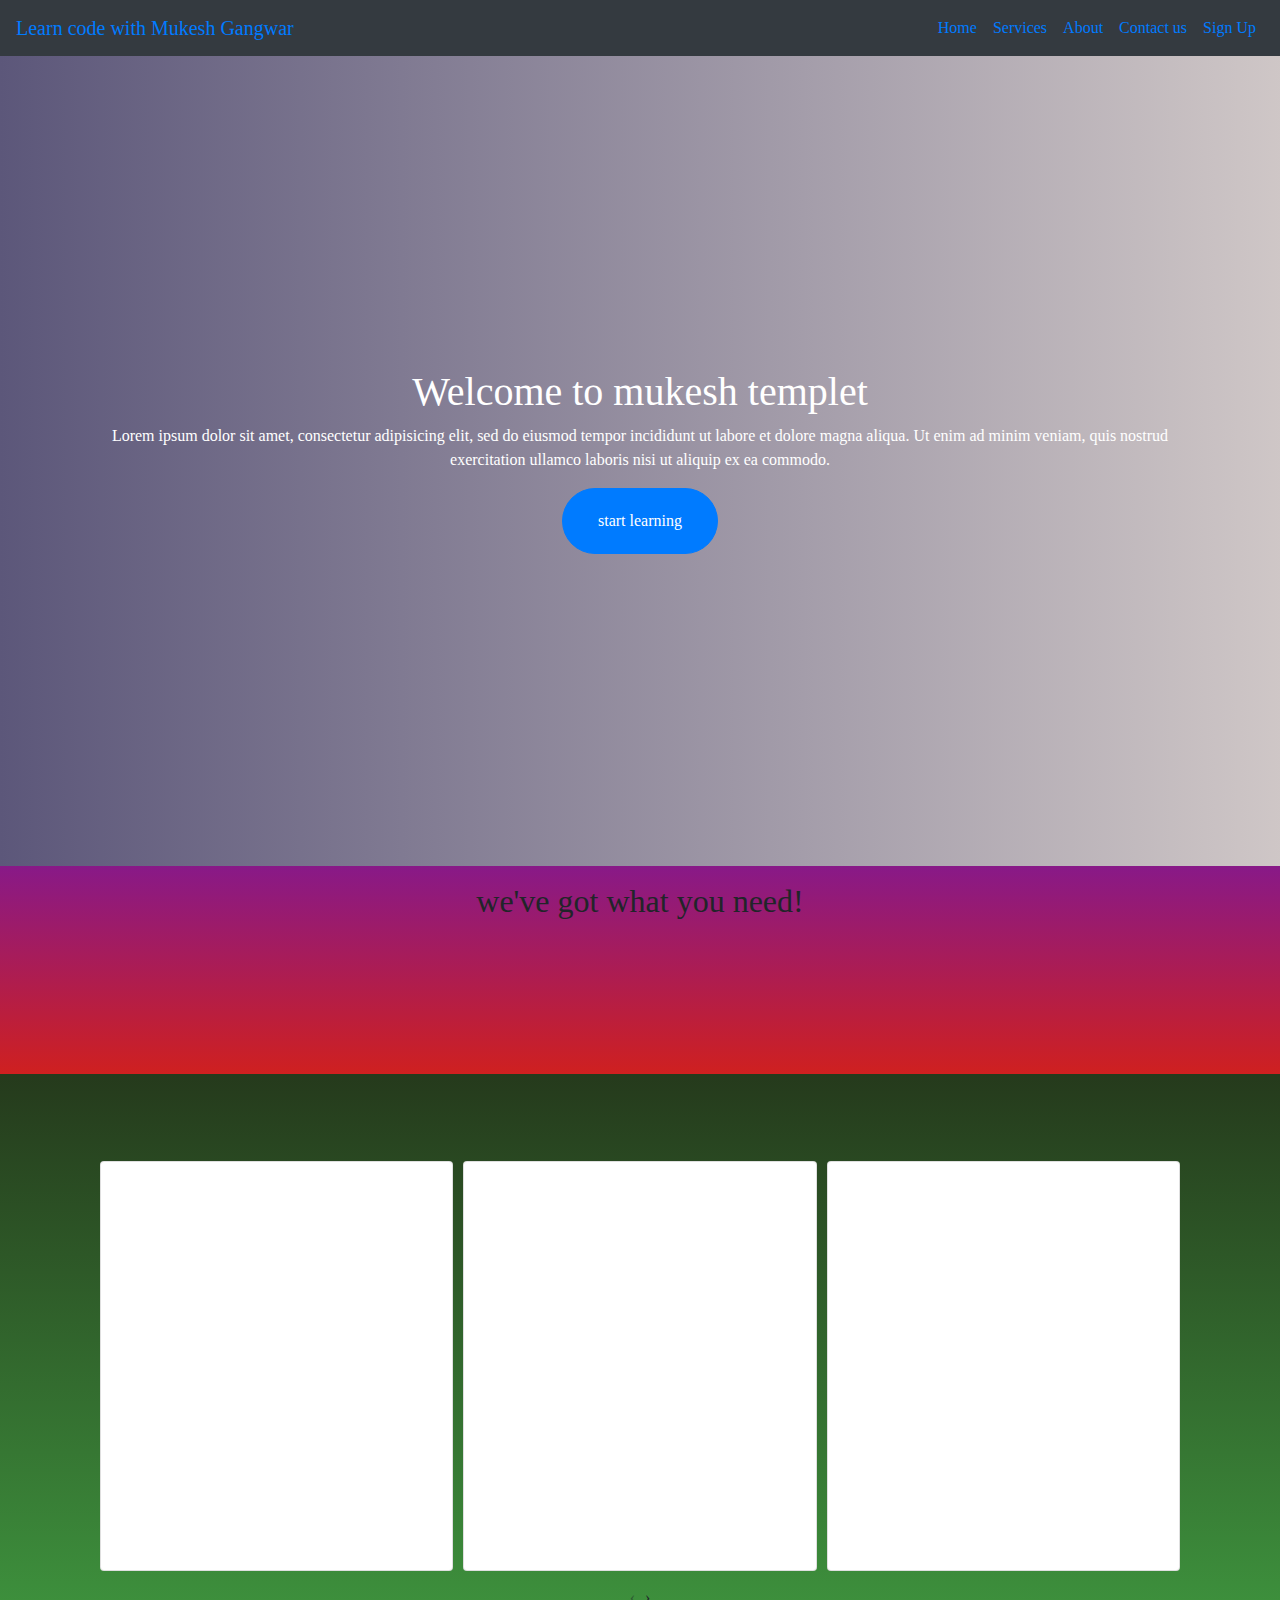
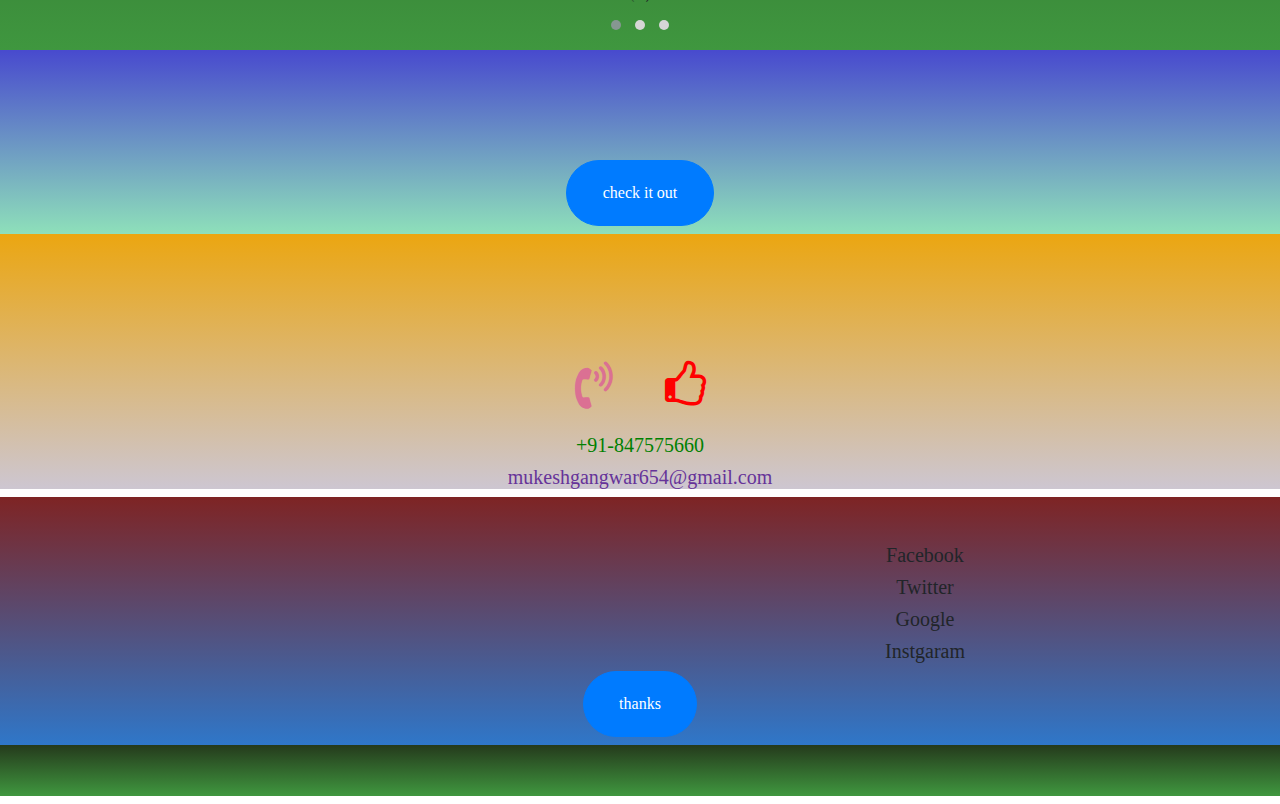
==== index.html @ 5f953b6f "first version of website" ====
<!doctype html>
<html lang="en">
  <head>
    <!-- Required meta tags -->
    <meta charset="utf-8">
    <meta name="viewport" content="width=device-width, initial-scale=1, shrink-to-fit=no">

    <!-- Bootstrap CSS -->
    <link rel="stylesheet" href="https://cdnjs.cloudflare.com/ajax/libs/font-awesome/4.7.0/css/font-awesome.min.css">
    <link rel="stylesheet" href="https://stackpath.bootstrapcdn.com/bootstrap/4.5.2/css/bootstrap.min.css" integrity="sha384-JcKb8q3iqJ61gNV9KGb8thSsNjpSL0n8PARn9HuZOnIxN0hoP+VmmDGMN5t9UJ0Z" crossorigin="anonymous">
    <link rel="stylesheet" href="css/owl.carousel.min.css">
    <link rel="stylesheet" href="css/owl.theme.default.css">
    <link
    rel="stylesheet"
    href="https://cdnjs.cloudflare.com/ajax/libs/animate.css/4.1.1/animate.min.css"
  />
    <title>Welcome To mukesh Site</title>


    <link rel="stylesheet" type="text/css" href="css/style.css">
  </head>
  <body>

    
    <nav class="navbar navbar-expand-lg navbar-primary bg-dark">
  <a class="navbar-brand" href="#">Learn code with Mukesh Gangwar</a>
  <button class="navbar-toggler" type="button" data-toggle="collapse" data-target="#navbarSupportedContent" aria-controls="navbarSupportedContent" aria-expanded="false" aria-label="Toggle navigation">
    <span class="navbar-toggler-icon"></span>
  </button>

  <div class="collapse navbar-collapse" id="navbarSupportedContent">
    <ul class="navbar-nav ml-auto menus">
      <li class="nav-item active">
        <a class="nav-link" href="#home_sec">Home <span class="sr-only">(current)</span></a>
      </li>
      <li class="nav-item active">
        <a class="nav-link" href="#service_sec">Services</a>
      </li>
       <li class="nav-item active">
        <a class="nav-link" href="#about_sec">About</a>
      </li>
      
     
      <li class="nav-item active">
        <a class="nav-link" href="#cont_sec">Contact us</a>
      </li>

      <li class="nav-item active">
        <a class="nav-link" href="signup.html">Sign Up</a>
      
    </ul>
  </div>
</nav>



<!--header section -->

<header class="header" id="home_sec">
  <div class="container h-100">
    <div class="row h-100 align-items-center">
      <div class="col-md-12 text-center">
        <h1 class="animate__animated animate__backInDown wow">Welcome to mukesh templet</h1>
        <p class="animate__animated animate__rubberBand wow" data-wow-delay="700ms">Lorem ipsum dolor sit amet, consectetur adipisicing elit, sed do eiusmod
        tempor incididunt ut labore et dolore magna aliqua. Ut enim ad minim veniam,
        quis nostrud exercitation ullamco laboris nisi ut aliquip ex ea commodo.
        </p>
        <button class="btn btn-primary animate__animated animate__bounceInUp wow">start learning</button>
      </div>
    </div>
  </div>
  </header>
<!--messsage section-->
  <section class="message py-3">
    <div class="container text-center">
      <h2 class="animate__animated animate__backInDown wow" >we've got what you need!</h2>
      <p class="animate__animated animate__rubberBand wow" data-wow-delay="700ms">Lorem ipsum dolor sit amet, consectetur adipisicing elit, sed do eiusmod
        tempor incididunt ut labore et dolore magna aliqua. Ut enim ad minim veniam,
        quis nostrud exercitation ullamco laboris nisi ut aliquip ex ea commodo.
        </p>
        <button class="btn btn-primary animate__animated animate__bounceInUp wow">check it out</button>
    </div>
  </section>

  <!-- Serviceses section-->
  <section class="service py-2" id="service_sec">
    <div class="container text-center">
      <h2 class="text-center py-3 animate__animated animate__backInDown wow">About our Services</h3>
      <div class="container text-center">
          <div class="owl-carousel owl-theme">
              <div>
                  <div class="card">
                      <div class="card-body">
                          <img src="img/pic.jpg" alt="mukesh pic"
                          class="img-fluid rounded-circle mx-auto animate__animated animate__zoomIn wow" style="max-width: 200px;">
                        <h3  class="animate__animated animate__zoomIn wow">mukesh kumar gangwar</h3>
                        <p  class="animate__animated animate__zoomIn wow">Lorem ipsum dolor, sit amet 
                            consectetur adipisicing elit.
                             Deleniti minima, 
                            eligendi voluptatem cumque 
                            veritatis nulla.</p>
                      <div class="container">
                          <button class="btn btn-primary animate__animated animate__bounceInUp wow">
                          know more
                          </button>
                      </div>
                      </div>
                    </div>
                 
              </div>
              <div>
  
                <div class="card">
                  <div class="card-body">
                      <img src="img/pic.jpg" alt="mukesh pic"
                      class="img-fluid rounded-circle mx-auto animate__animated animate__zoomIn wow" style="max-width: 200px;">
                    <h3  class="animate__animated animate__zoomIn wow">mukesh kumar gangwar</h3>
                    <p  class="animate__animated animate__zoomIn wow" >Lorem ipsum dolor, sit amet 
                        consectetur adipisicing elit.
                         Deleniti minima, 
                        eligendi voluptatem cumque 
                        veritatis nulla.</p>
                  <div class="container">
                      <button class="btn btn-primary animate__animated animate__bounceInUp wow">
                      know more
                      </button>
                  </div>
                  </div>
                </div>
              </div>
  
              <div>
                <div class="card">
                  <div class="card-body">
                      <img src="img/pic.jpg" alt="mukesh pic"
                      class="img-fluid rounded-circle mx-auto animate__animated animate__zoomIn wow" style="max-width: 200px;">
                    <h3  class="animate__animated animate__zoomIn wow">mukesh kumar gangwar</h3>
                    <p  class="animate__animated animate__zoomIn wow">Lorem ipsum dolor, sit amet 
                        consectetur adipisicing elit.
                         Deleniti minima, 
                        eligendi voluptatem cumque 
                        veritatis nulla.</p>
                  <div class="container">
                      <button class="btn btn-primary animate__animated animate__bounceInUp wow">
                      know more
                      </button>
                  </div>
                  </div>
                </div>
              </div>
  
              <div>
                <div class="card">
                  <div class="card-body">
                     <img src="img/pic.jpg" alt="mukesh pic"
                      class="img-fluid rounded-circle mx-auto animate__animated animate__zoomIn wow"  style="max-width: 200px;">
                    <h3  class="animate__animated animate__zoomIn wow">mukesh kumar gangwar</h3>
                    <p  class="animate__animated animate__zoomIn wow">Lorem ipsum dolor, sit amet 
                        consectetur adipisicing elit.
                         Deleniti minima, 
                        eligendi voluptatem cumque 
                        veritatis nulla.</p>
                  <div class="container">
                      <button class="btn btn-primary animate__animated animate__bounceInUp wow">
                      know more
                      </button>
                  </div>
                  </div>
                </div>
  
  
              </div>
  
  
              <div>
                <div class="card">
                  <div class="card-body">
                      <img src="img/pic.jpg" alt="mukesh pic"
                      class="img-fluid rounded-circle mx-auto animate__animated animate__zoomIn wow" style="max-width: 200px;">
                    <h3 class="animate__animated animate__zoomIn wow">mukesh kumar gangwar</h3>
                    <p class="animate__animated animate__zoomIn wow">Lorem ipsum dolor, sit amet 
                        consectetur adipisicing elit.
                         Deleniti minima, 
                        eligendi voluptatem cumque 
                        veritatis nulla.</p>
                  <div class="container">
                      <button class="btn btn-primary animate__animated animate__bounceInUp wow">
                      know more
                      </button>
                  </div>
                  </div>
                </div>
              </div>
  
  
              <div>
                <div class="card">
                  <div class="card-body">
                      <img src="img/pic.jpg" alt="mukesh pic"
                      class="img-fluid rounded-circle mx-auto animate__animated animate__zoomIn wow" style="max-width: 200px;">
                    <h3  class="animate__animated animate__zoomIn wow">mukesh kumar gangwar</h3>
                    <p  class="animate__animated animate__zoomIn wow">Lorem ipsum dolor, sit amet 
                        consectetur adipisicing elit.
                         Deleniti minima, 
                        eligendi voluptatem cumque 
                        veritatis nulla.</p>
                  <div class="container">
                      <button class="btn btn-primary animate__animated animate__bounceInUp wow">
                      know more
                      </button>
                  </div>
                  </div>
                </div>
              </div>
  
  
              <div> 
                <div class="card">
                  <div class="card-body">
                      <img src="img/pic.jpg" alt="mukesh pic"
                      class="img-fluid rounded-circle mx-auto animate__animated animate__zoomIn wow" style="max-width: 200px;">
                    <h3 class="animate__animated animate__zoomIn wow">mukesh kumar gangwar</h3>
              
                      <p class="animate__animated animate__zoomIn wow">Lorem ipsum dolor, sit amet 
                        consectetur adipisicing elit.
                         Deleniti minima, 
                        eligendi voluptatem cumque 
                        veritatis nulla.</p>
                  <div class="container">
                      <button class="btn btn-primary animate__animated animate__bounceInUp wow">
                      know more
                      </button>
                  </div>
                  </div>
                </div>
              </div>
            </div>
      
      </div>
   </section>

   <!--download section-->

   <section class="download">
    <div class="container text-center">
      <h2 class="animate__animated animate__zoomIn wow">Download and start!</h2>
      <p class="animate__animated animate__zoomIn wow">Lorem ipsum dolor sit amet, consectetur adipisicing elit, sed do eiusmod
        tempor incididunt ut labore et dolore magna aliqua. Ut enim ad minim veniam,
        quis nostrud exercitation ullamco laboris nisi ut aliquip ex ea commodo.
        </p>
        <button class="btn btn-primary mb-2">check it out</button>
    </div>
   </section>

   <!--touch-->
   <section class="touch" id="cont_sec">
     <div class="container text-center">
    <h2 class="animate__animated animate__zoomIn wow">Let's get in Toouch!</h2>
    <p class="animate__animated animate__zoomIn wow">Lorem ipsum dolor sit amet, consectetur adipisicin
      tempor incididunt ut labore et dolore magna aliqua.
    </p> <p class="animate__animated animate__zoomIn wow"> Ut enim ad minim veniam </p>
    <i class="fa fa-volume-control-phone" style="font-size:48px;color:palevioletred"></i>
    <i class="fa fa-thumbs-o-up ml-5" style="font-size:48px;color:red"></i>
    <h5 class="mt-4" style="color:green;">+91-847575660</h5>
    <h5 style="color:rebeccapurple;">mukeshgangwar654@gmail.com</h5>
    </div>
    </section>

    <!--Important links-->
    <section class="important" id="impor_sec">
      <div class="container text-center">
      <h2 class="animate__animated animate__zoomIn wow">Important Links</h2>
      <div class="row">
        <div class="col-md-6 animate__animated animate__zoomIn wow">
          <h5>Facebook</h5>
          <h5>Twitter</h5>
          <h5>Google</h5>
          <h5>Instgaram</h5>
        </div>
        <div class="col-md-6">
          <h5>Facebook</h5>
          <h5>Twitter</h5>
          <h5>Google</h5>
          <h5>Instgaram</h5>
        </div>
     </div>
      <button class="btn btn-primary mb-2">thanks</button>
      </div>
      </section>

  <!---some detail-->
  <section class="some" id="about_sec">
    <div class="container text-center">
      <h5 class="animate__animated animate__zoomIn wow">mukesh @2020</h5>
      <h6 class="animate__animated animate__zoomIn wow">thanks for watching</h6>
    </div>
  </section>


    <!-- Optional JavaScript -->
    <!-- jQuery first, then Popper.js, then Bootstrap JS -->
    <script
    src="https://code.jquery.com/jquery-3.5.1.min.js"
    integrity="sha256-9/aliU8dGd2tb6OSsuzixeV4y/faTqgFtohetphbbj0="
    crossorigin="anonymous"></script>
    <script src="https://cdnjs.cloudflare.com/ajax/libs/popper.js/1.12.9/umd/popper.min.js" integrity="sha384-ApNbgh9B+Y1QKtv3Rn7W3mgPxhU9K/ScQsAP7hUibX39j7fakFPskvXusvfa0b4Q" crossorigin="anonymous"></script>
    <script src="https://maxcdn.bootstrapcdn.com/bootstrap/4.0.0/js/bootstrap.min.js" integrity="sha384-JZR6Spejh4U02d8jOt6vLEHfe/JQGiRRSQQxSfFWpi1MquVdAyjUar5+76PVCmYl" crossorigin="anonymous"></script>
     <script src="js/owl.carousel.min.js"></script>
     <script src="js/wow.min.js"></script>
     <script src="js/script.js"></script>
  
    
     <script>
         $(document).ready(function(){
         $(".owl-carousel").owlCarousel(
           {
             autoplay:true,
             nav:true,
             dots:true,
             loops:true,
             margin:10,
             
          responsive:{
        0:{
            items:1,
            nav:true
        },
        600:{
            items:3,
            nav:false
        },
        1000:{
            items:3,
            nav:true,
            loop:false
        }
    }

           });
         });
     </script>

<script>
  new WOW().init();
  </script>
</body>
</html>
---- css/style.css ----
body{
	font-family: 'Handlee', cursive;
}
.header{
	height: 90vh;
	width: 100%;
	
	color: white;
	background: linear-gradient(to right,rgb(92, 87, 122),rgba(95, 68, 68, 0.3)), 
	url("https://images.pexels.com/photos/3861961/pexels-photo-3861961.jpeg?auto=compress&cs=tinysrgb&dpr=1&w=500");
	background-size: cover;

}
.h-100{
	height: 100;
	width: 100;
}
.btn{
	border-radius: 8rem !important;
	padding: 1.25rem 2.2rem !important;
}
.message{
	background-image: linear-gradient(to top,#cf2020 0%,#881988 100%);
}
.download{

	background-image: linear-gradient(to top,#8ee0ba 0%,#484ace 100%);
}
.important{
	background-image: linear-gradient(to top,#2f77c9 0%,#7e2424 100%);

}
.some{
	background-image: linear-gradient(to top,#3f973f 0%,#253a1c 100%);
}
.service{
	background-image: linear-gradient(to top,#3f973f 0%,#253a1c 100%);

}
.touch{
    background-image: linear-gradient(to top,#2306363a 0%,#eba611 100%);
	
}
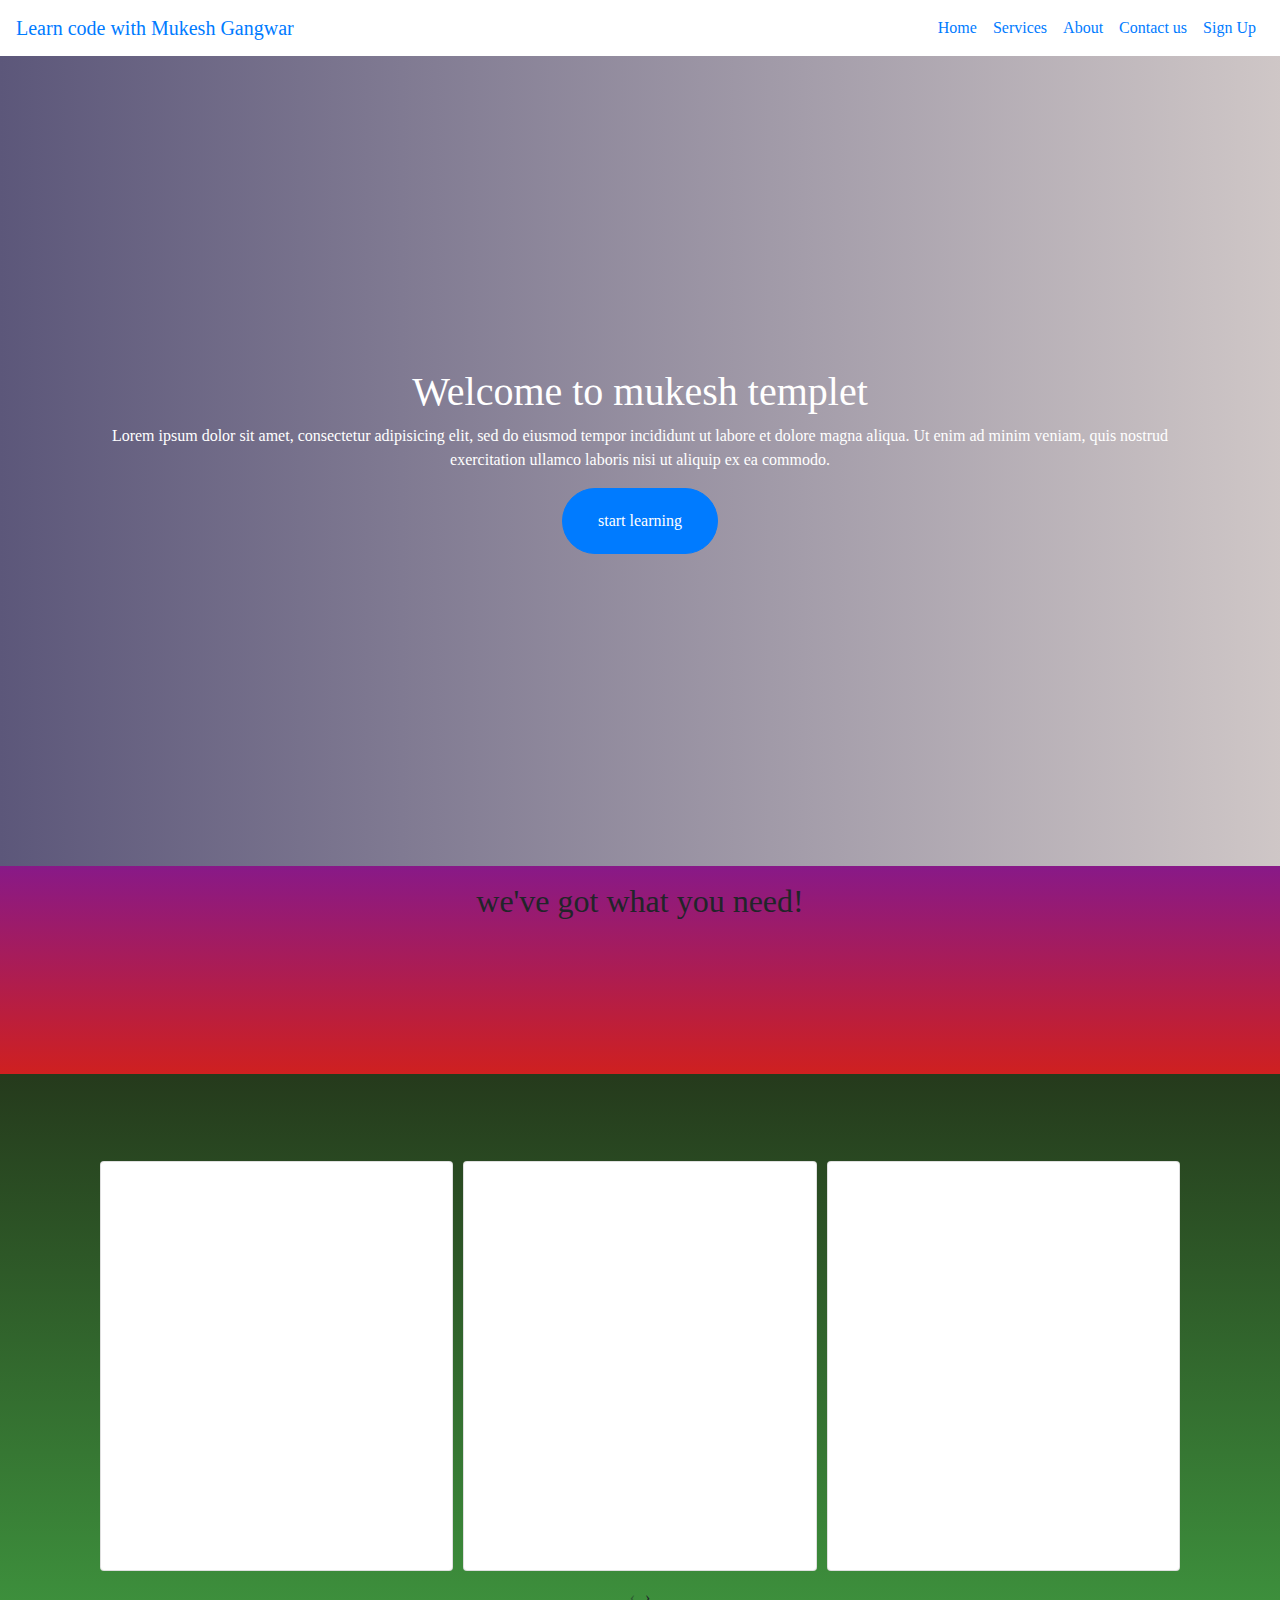
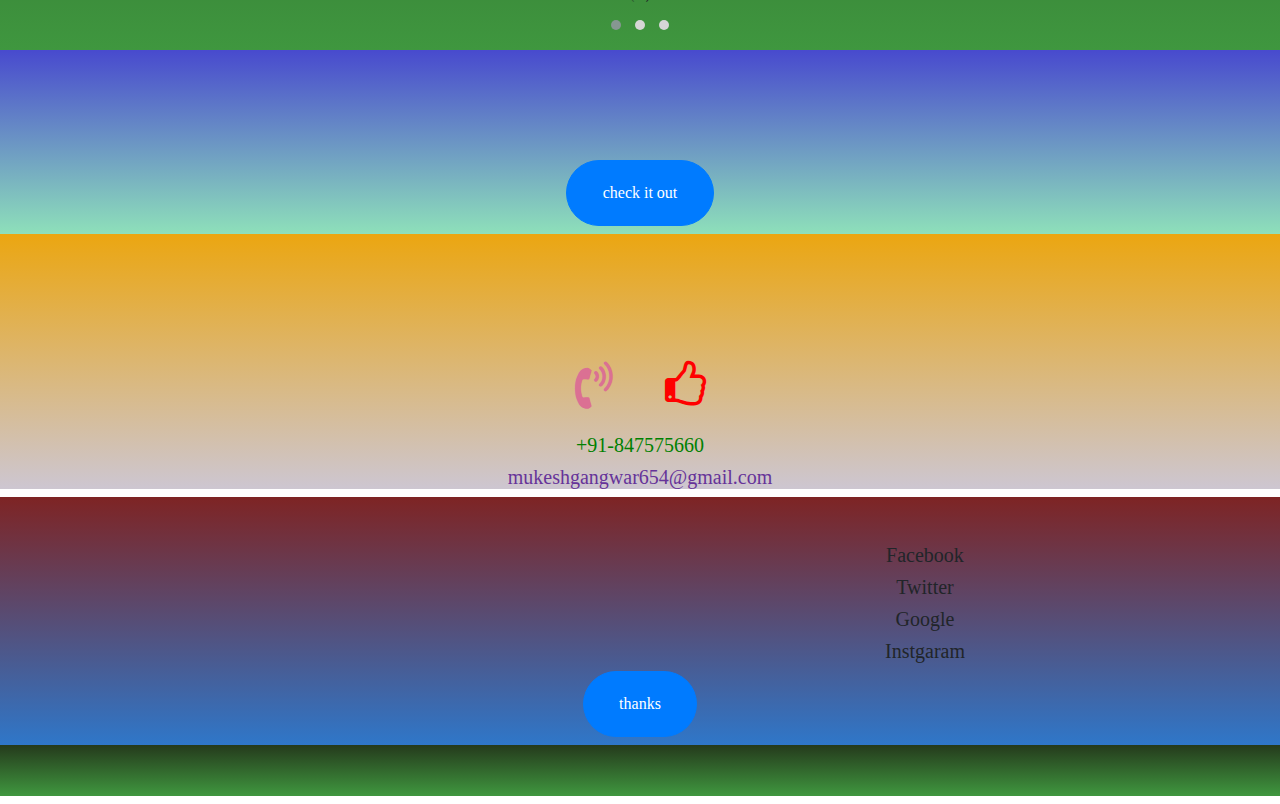
==== commit 33b7b907: "Update index.html" ====
--- a/index.html
+++ b/index.html
@@ -22,7 +22,7 @@
   <body>
 
     
-    <nav class="navbar navbar-expand-lg navbar-primary bg-dark">
+    <nav class="navbar navbar-expand-lg navbar-primary bg-white">
   <a class="navbar-brand" href="#">Learn code with Mukesh Gangwar</a>
   <button class="navbar-toggler" type="button" data-toggle="collapse" data-target="#navbarSupportedContent" aria-controls="navbarSupportedContent" aria-expanded="false" aria-label="Toggle navigation">
     <span class="navbar-toggler-icon"></span>
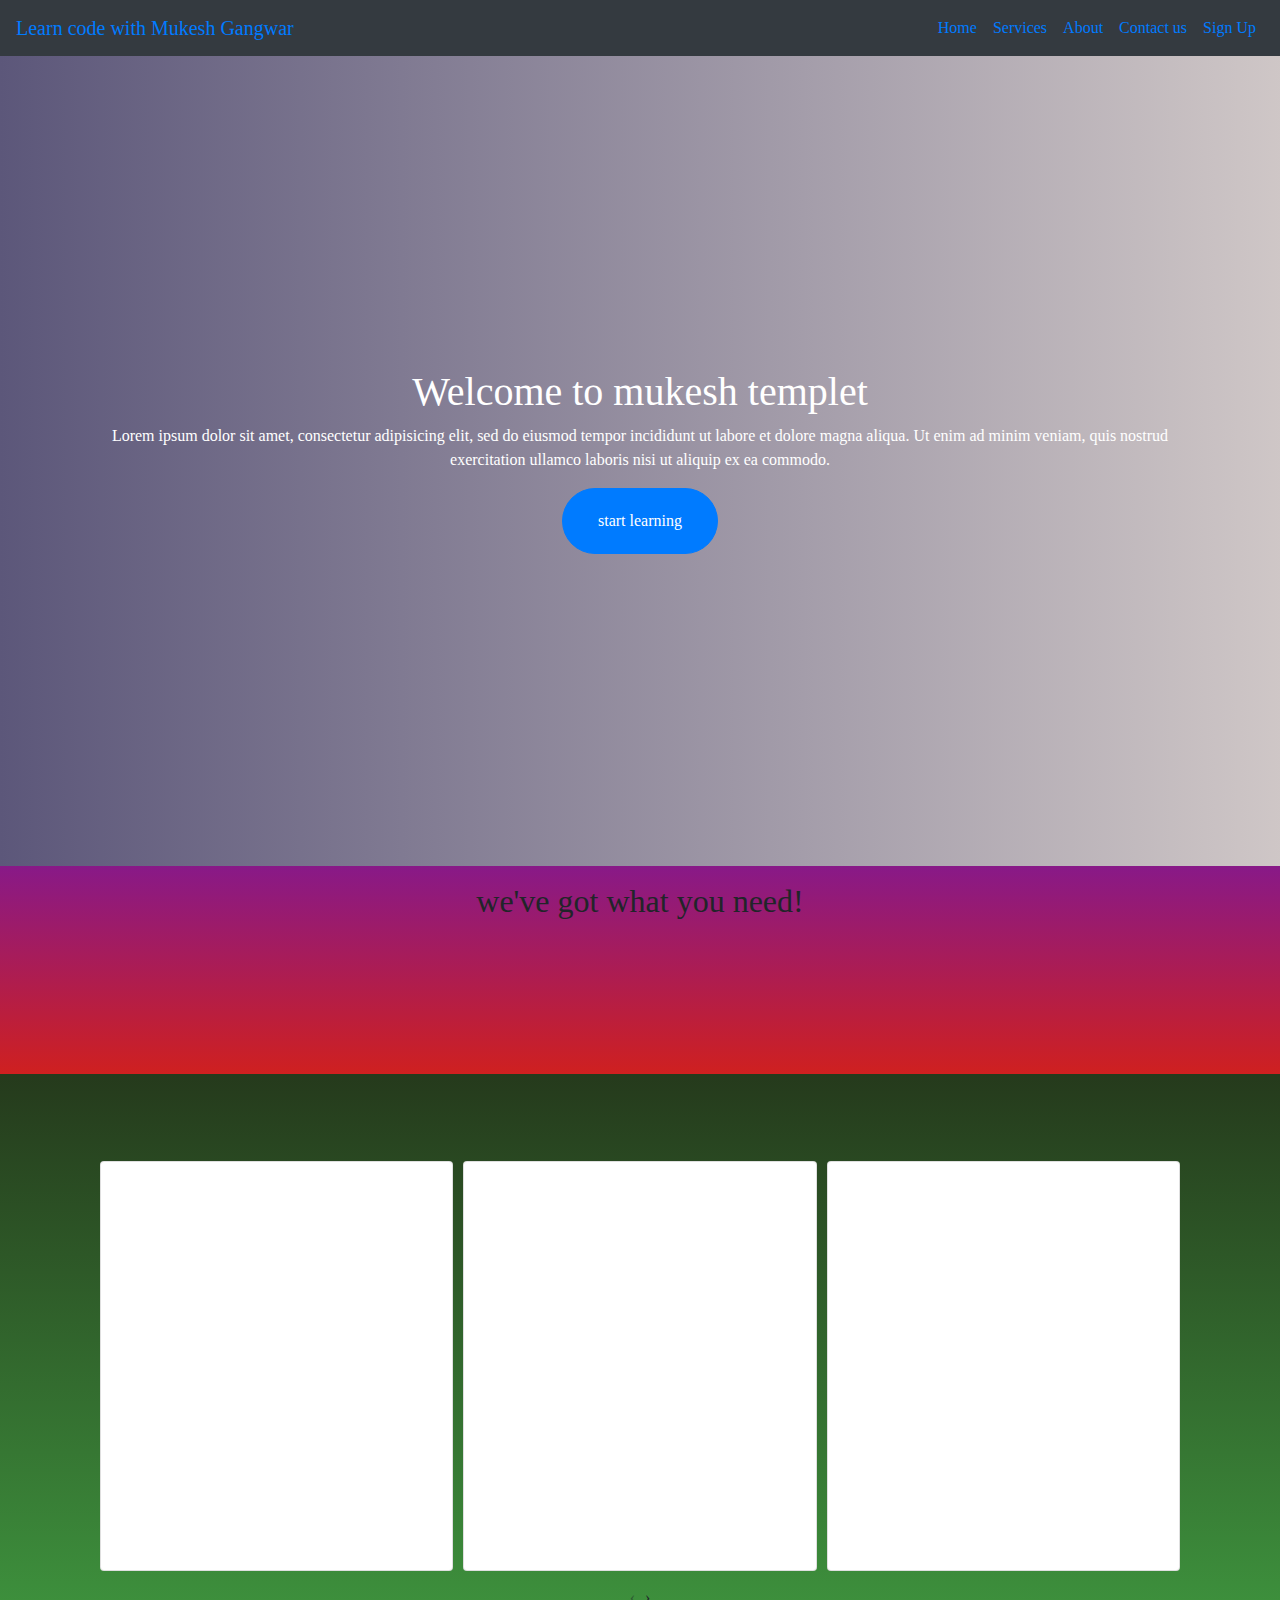
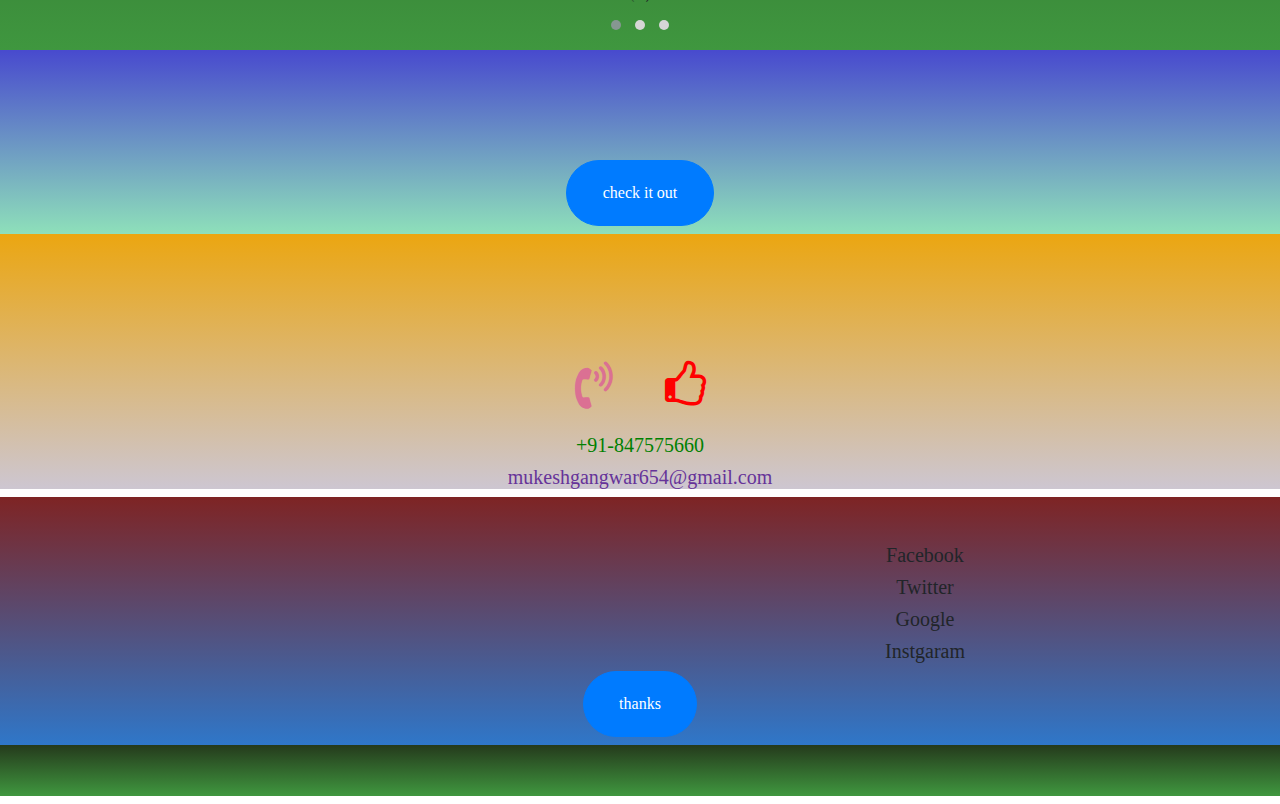
==== commit f54d5158: "Update index.html" ====
--- a/index.html
+++ b/index.html
@@ -22,10 +22,10 @@
   <body>
 
     
-    <nav class="navbar navbar-expand-lg navbar-primary bg-white">
+    <nav class="navbar navbar-expand-lg navbar-primary bg-dark">
   <a class="navbar-brand" href="#">Learn code with Mukesh Gangwar</a>
-  <button class="navbar-toggler" type="button" data-toggle="collapse" data-target="#navbarSupportedContent" aria-controls="navbarSupportedContent" aria-expanded="false" aria-label="Toggle navigation">
-    <span class="navbar-toggler-icon"></span>
+  <button class="navbar-toggler btn btn-primary bg-primary animate__animated animate__bounceInLeft wow" type="button" data-toggle="collapse" data-target="#navbarSupportedContent" aria-controls="navbarSupportedContent" aria-expanded="false" aria-label="Toggle navigation">
+    <span class="navbar-toggler-icon"></span>Options  <i class="fa fa-bars" aria-hidden="true"></i>
   </button>
 
   <div class="collapse navbar-collapse" id="navbarSupportedContent">
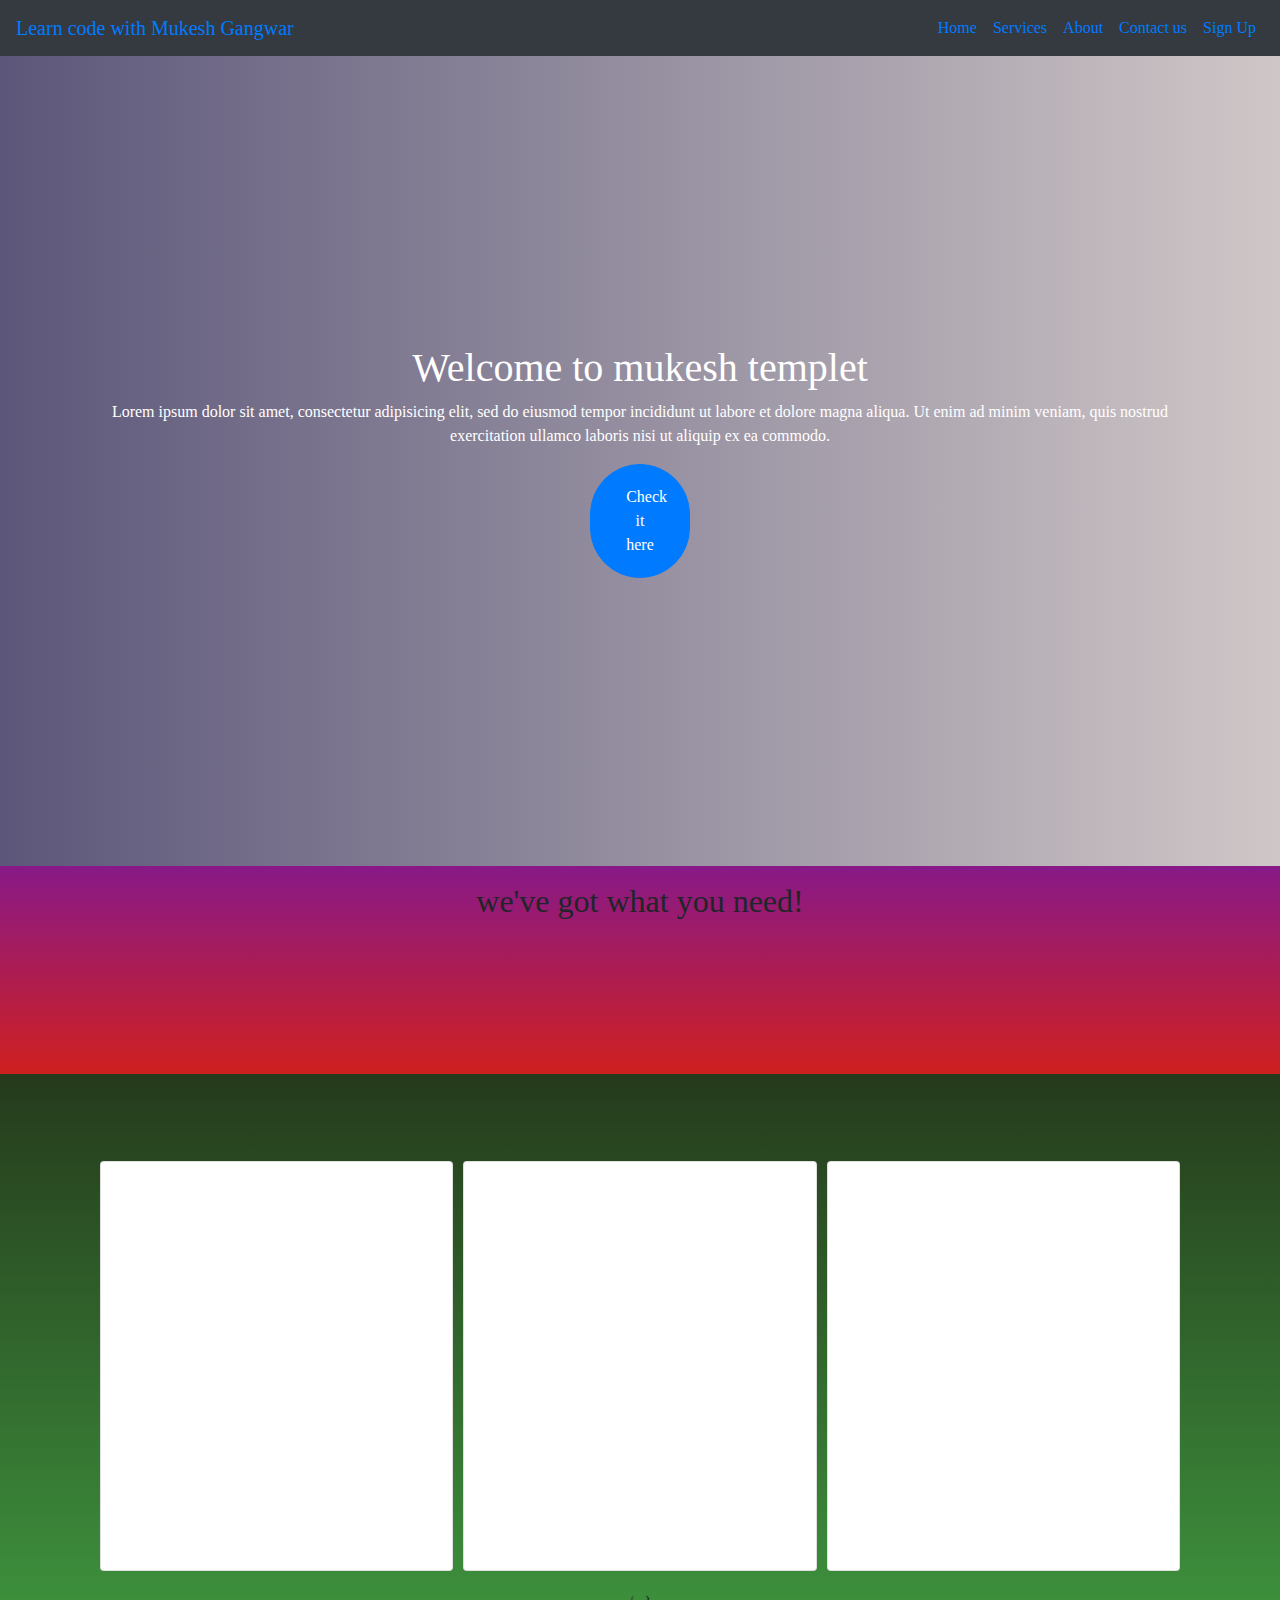
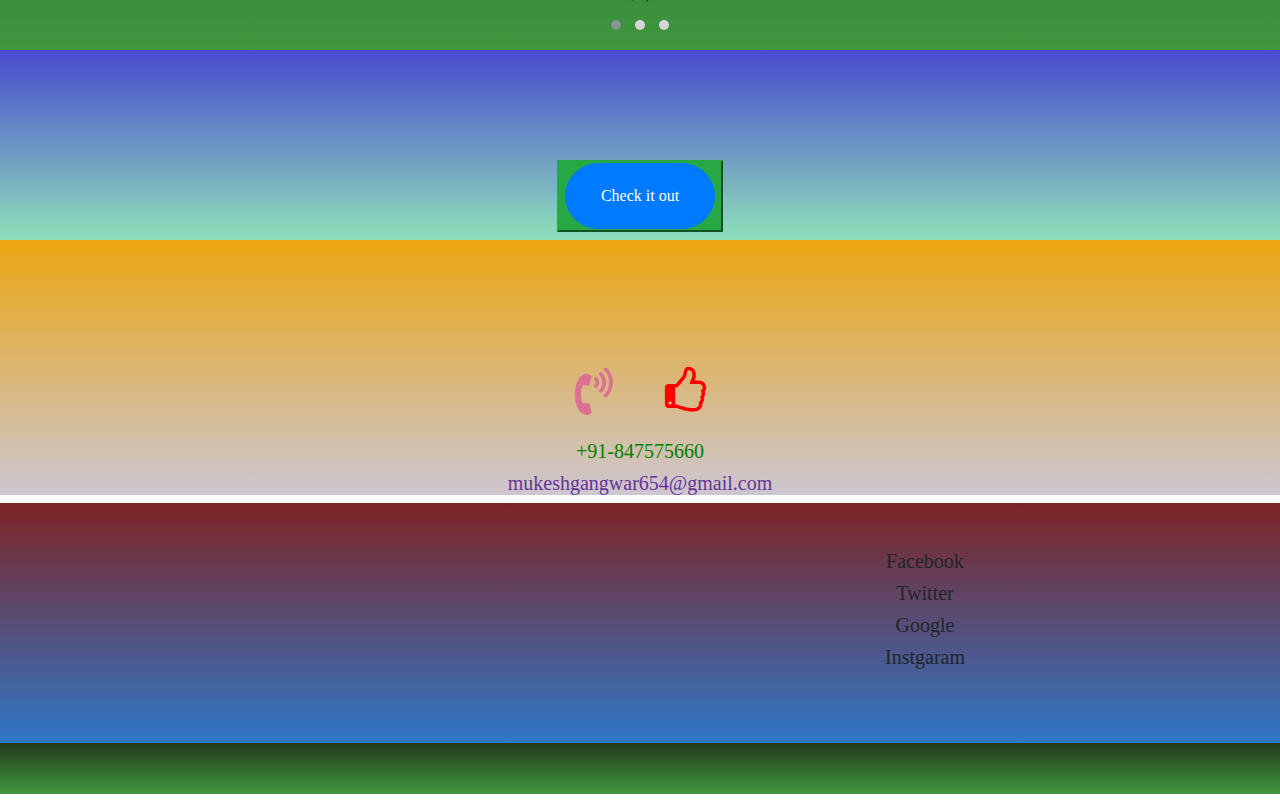
==== commit cd06c25e: "Update index.html" ====
--- a/index.html
+++ b/index.html
@@ -65,7 +65,8 @@
         tempor incididunt ut labore et dolore magna aliqua. Ut enim ad minim veniam,
         quis nostrud exercitation ullamco laboris nisi ut aliquip ex ea commodo.
         </p>
-        <button class="btn btn-primary animate__animated animate__bounceInUp wow">start learning</button>
+        <a class="nav-link btn btn-primary container animate__animated animate__rubberBand wow" 
+        style="max-width: 100px;" href="update.html">Check it here</a>
       </div>
     </div>
   </div>
@@ -78,7 +79,8 @@
         tempor incididunt ut labore et dolore magna aliqua. Ut enim ad minim veniam,
         quis nostrud exercitation ullamco laboris nisi ut aliquip ex ea commodo.
         </p>
-        <button class="btn btn-primary animate__animated animate__bounceInUp wow">check it out</button>
+        <a class="nav-link btn btn-primary container animate__animated animate__rubberBand wow"
+           style="max-width: 200px;" href="update.html">Check it out</a>
     </div>
   </section>
 
@@ -100,9 +102,8 @@
                             eligendi voluptatem cumque 
                             veritatis nulla.</p>
                       <div class="container">
-                          <button class="btn btn-primary animate__animated animate__bounceInUp wow">
-                          know more
-                          </button>
+                         <a class="nav-link btn btn-primary container animate__animated animate__rubberBand wow" 
+                            style="max-width: 200px;" href="update.html">Know more</a>
                       </div>
                       </div>
                     </div>
@@ -121,9 +122,8 @@
                         eligendi voluptatem cumque 
                         veritatis nulla.</p>
                   <div class="container">
-                      <button class="btn btn-primary animate__animated animate__bounceInUp wow">
-                      know more
-                      </button>
+                      <a class="nav-link btn btn-primary container animate__animated animate__rubberBand wow" 
+                            style="max-width: 200px;" href="update.html">Know more</a>
                   </div>
                   </div>
                 </div>
@@ -141,9 +141,8 @@
                         eligendi voluptatem cumque 
                         veritatis nulla.</p>
                   <div class="container">
-                      <button class="btn btn-primary animate__animated animate__bounceInUp wow">
-                      know more
-                      </button>
+                      <a class="nav-link btn btn-primary container animate__animated animate__rubberBand wow" 
+                            style="max-width: 200px;" href="update.html">Know more</a>
                   </div>
                   </div>
                 </div>
@@ -161,9 +160,8 @@
                         eligendi voluptatem cumque 
                         veritatis nulla.</p>
                   <div class="container">
-                      <button class="btn btn-primary animate__animated animate__bounceInUp wow">
-                      know more
-                      </button>
+                      <a class="nav-link btn btn-primary container animate__animated animate__rubberBand wow" 
+                            style="max-width: 200px;" href="update.html">Know more</a>
                   </div>
                   </div>
                 </div>
@@ -184,9 +182,8 @@
                         eligendi voluptatem cumque 
                         veritatis nulla.</p>
                   <div class="container">
-                      <button class="btn btn-primary animate__animated animate__bounceInUp wow">
-                      know more
-                      </button>
+                      <a class="nav-link btn btn-primary container animate__animated animate__rubberBand wow" 
+                            style="max-width: 200px;" href="update.html">Know more</a>
                   </div>
                   </div>
                 </div>
@@ -205,9 +202,8 @@
                         eligendi voluptatem cumque 
                         veritatis nulla.</p>
                   <div class="container">
-                      <button class="btn btn-primary animate__animated animate__bounceInUp wow">
-                      know more
-                      </button>
+                       <a class="nav-link btn btn-primary container animate__animated animate__rubberBand wow" 
+                            style="max-width: 200px;" href="update.html">Know more</a>
                   </div>
                   </div>
                 </div>
@@ -227,9 +223,8 @@
                         eligendi voluptatem cumque 
                         veritatis nulla.</p>
                   <div class="container">
-                      <button class="btn btn-primary animate__animated animate__bounceInUp wow">
-                      know more
-                      </button>
+                      <a class="nav-link btn btn-primary container animate__animated animate__rubberBand wow" 
+                            style="max-width: 200px;" href="update.html">Know more</a>
                   </div>
                   </div>
                 </div>
@@ -248,7 +243,8 @@
         tempor incididunt ut labore et dolore magna aliqua. Ut enim ad minim veniam,
         quis nostrud exercitation ullamco laboris nisi ut aliquip ex ea commodo.
         </p>
-        <button class="btn btn-primary mb-2">check it out</button>
+       <button class="btn-success mb-2">
+         <a class="btn btn-primary" href="update.html">Check it out</a></button>
     </div>
    </section>
 
@@ -284,7 +280,8 @@
           <h5>Instgaram</h5>
         </div>
      </div>
-      <button class="btn btn-primary mb-2">thanks</button>
+      <a class="nav-link btn btn-danger container animate__animated animate__rubberBand wow" 
+        style="max-width: 200px;" href="update.html">Thanks</a>
       </div>
       </section>
 
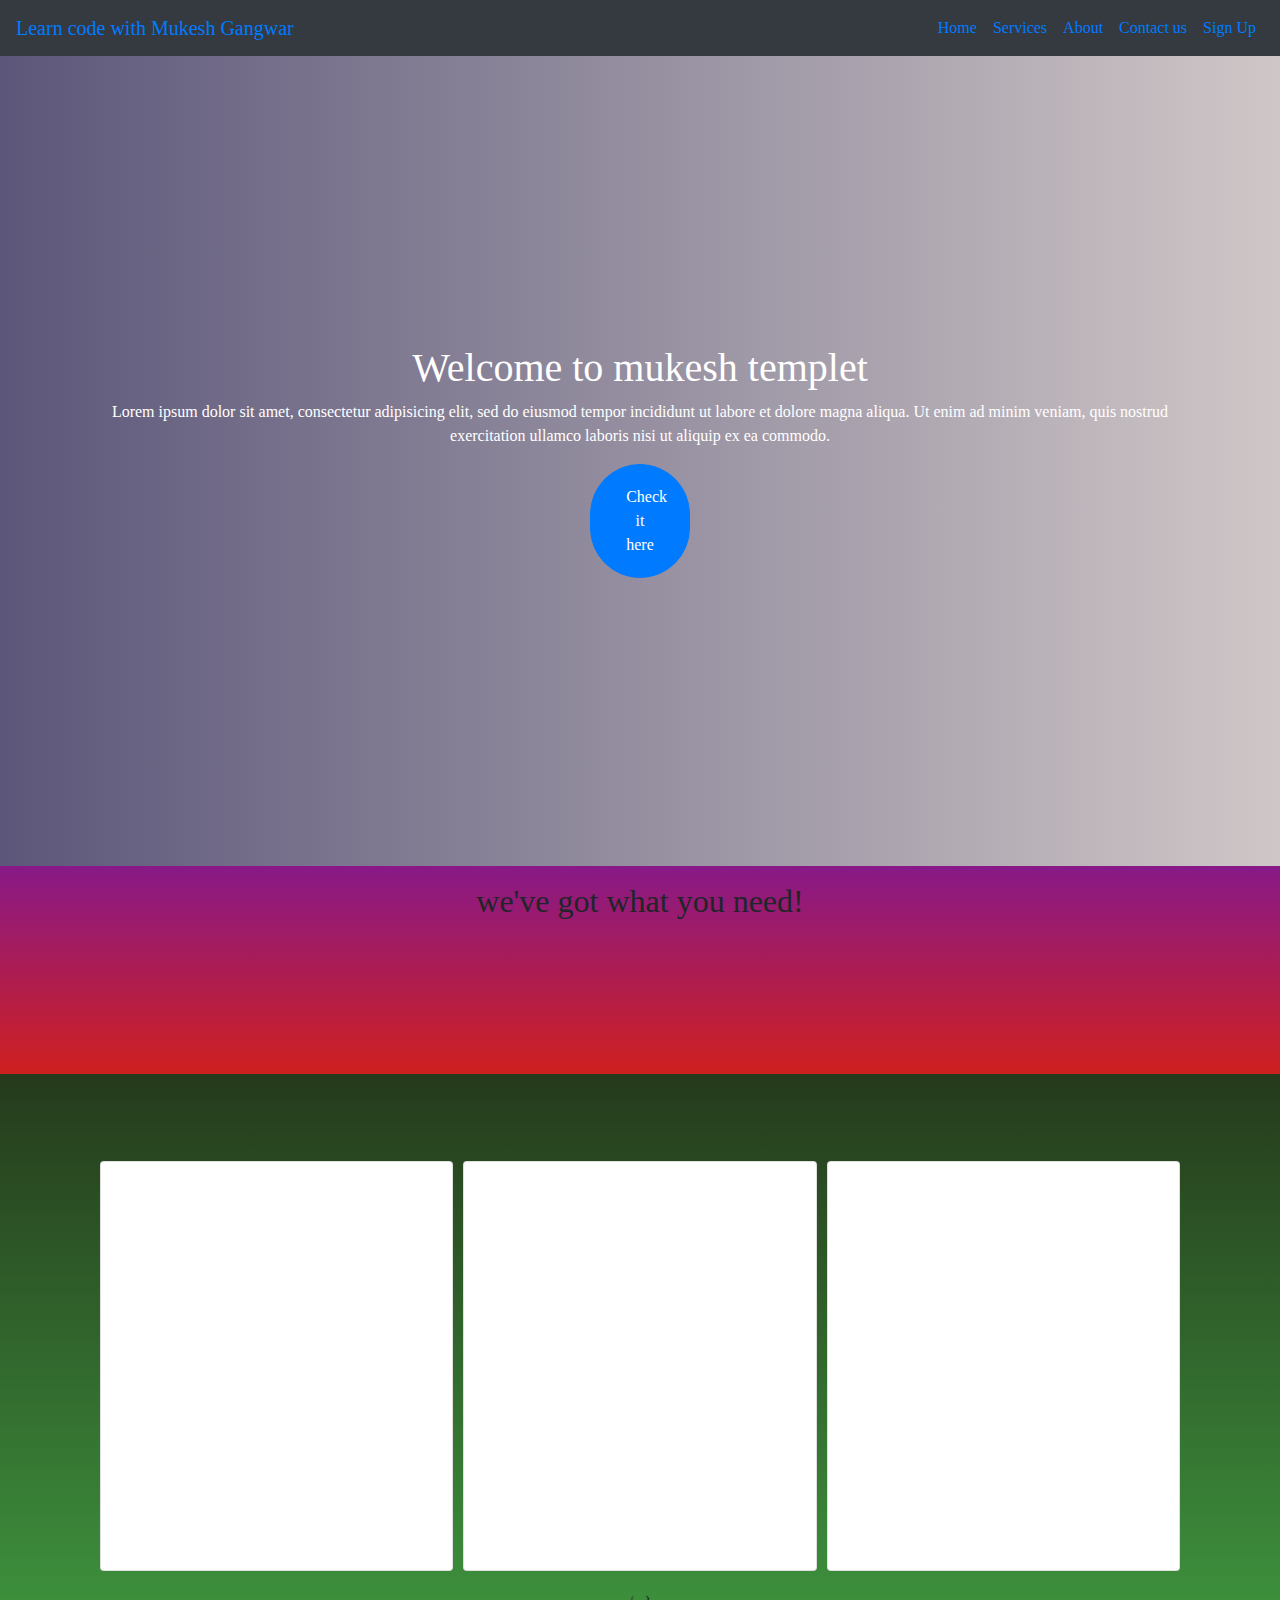
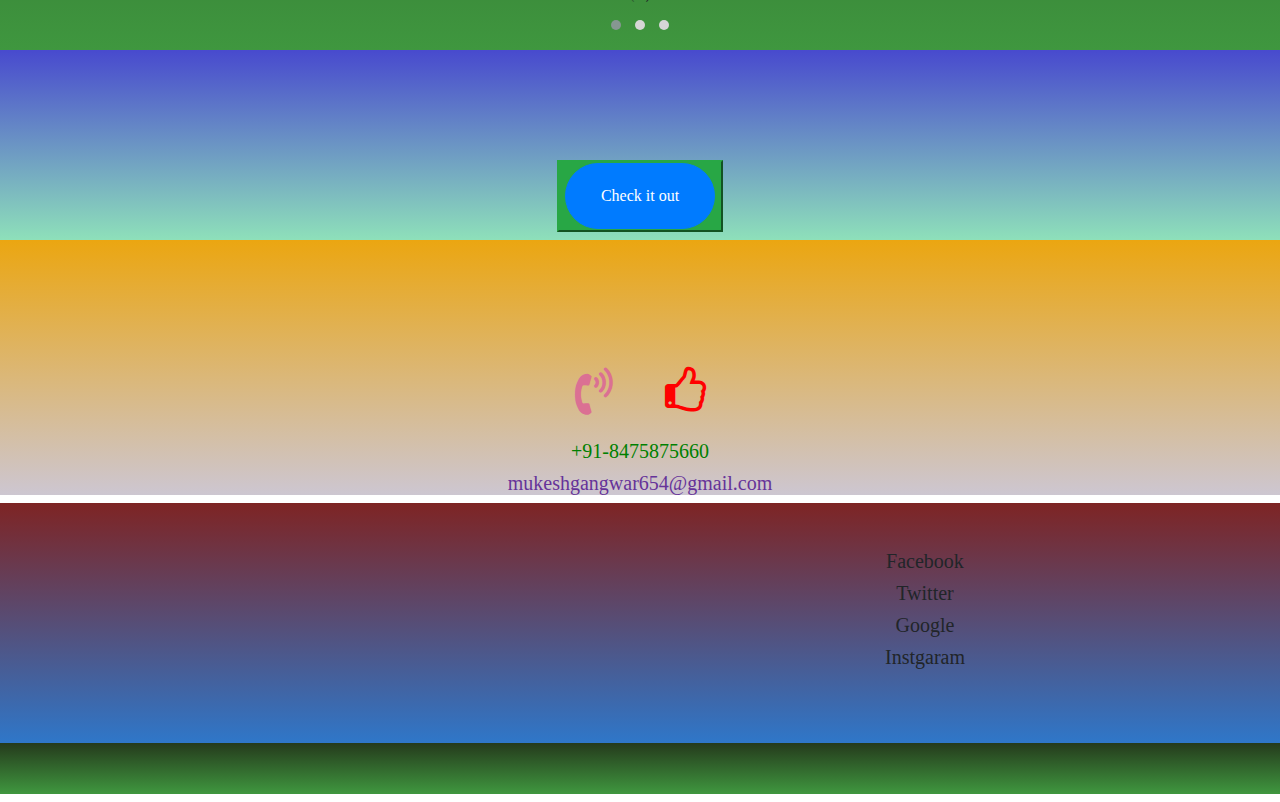
==== commit 89d9462f: "Update index.html" ====
--- a/index.html
+++ b/index.html
@@ -257,7 +257,7 @@
     </p> <p class="animate__animated animate__zoomIn wow"> Ut enim ad minim veniam </p>
     <i class="fa fa-volume-control-phone" style="font-size:48px;color:palevioletred"></i>
     <i class="fa fa-thumbs-o-up ml-5" style="font-size:48px;color:red"></i>
-    <h5 class="mt-4" style="color:green;">+91-847575660</h5>
+    <h5 class="mt-4" style="color:green;">+91-8475875660</h5>
     <h5 style="color:rebeccapurple;">mukeshgangwar654@gmail.com</h5>
     </div>
     </section>
